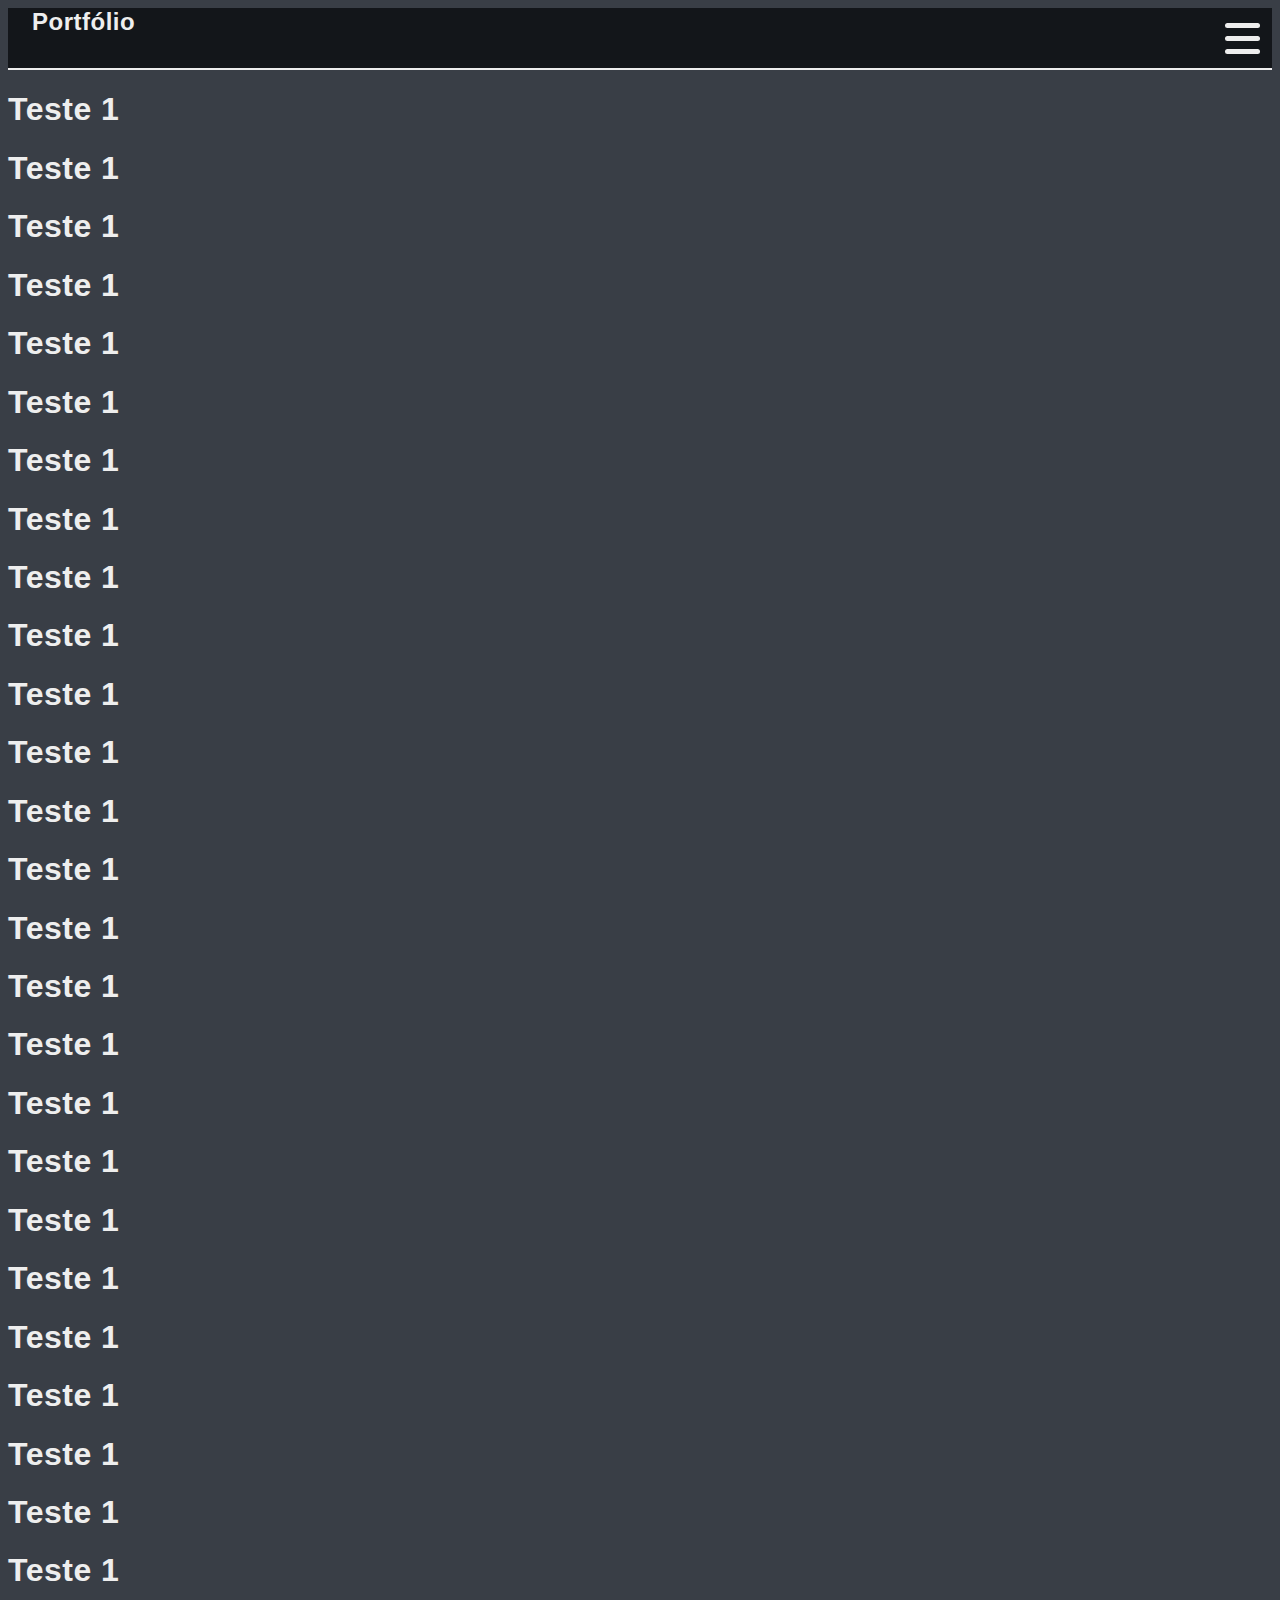
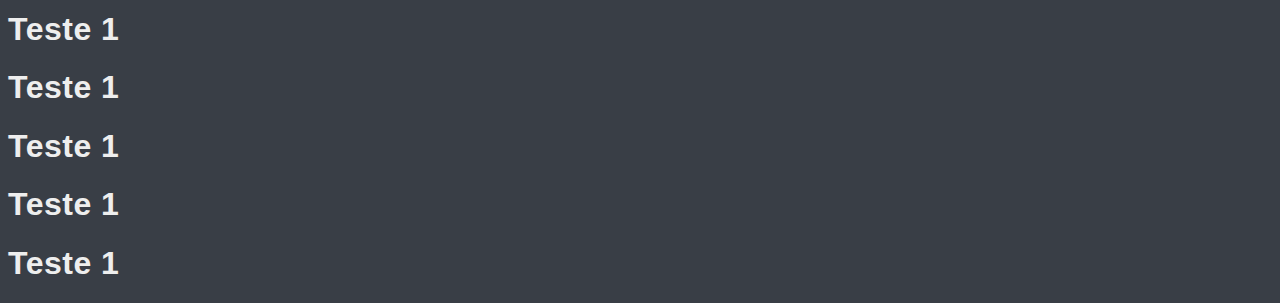
==== index.html @ 700d5b10 "finalizacao menu mobile" ====
<!DOCTYPE html>
<html lang="pt-br">
<head>
  <meta charset="UTF-8">
  <meta http-equiv="X-UA-Compatible" content="IE=edge">
  <meta name="viewport" content="width=device-width, initial-scale=1.0">

  <!-- CSS only -->
  <link href="https://cdn.jsdelivr.net/npm/bootstrap@5.2.0/dist/css/bootstrap.min.css" rel="stylesheet" integrity="sha384-gH2yIJqKdNHPEq0n4Mqa/HGKIhSkIHeL5AyhkYV8i59U5AR6csBvApHHNl/vI1Bx" crossorigin="anonymous">
  <link rel="stylesheet" href="css/global.css">
  <link rel="stylesheet" href="css/header.css">

  <title>Portfólio Modelo 1</title>
</head>
<body>
  <header>
    <nav class="topnav">
      <div class="navbar">
        <a href="#home" class="logonav">Portfólio</a>
        <a href="javascript:void(0);" id="hambutton" onclick="openMenu()">
          <span></span>
          <span></span>
          <span></span>
        </a>
      </div>
      
      <div id="collapsenav">
        <ul class="linkspagesnav">
          <li class="active">
            <a href="/" class="">
              <?xml version="1.0"?><svg fill="#EEEEEE" xmlns="http://www.w3.org/2000/svg"  viewBox="0 0 24 24" width="48px" height="48px">    <path d="M 12 2 A 1 1 0 0 0 11.289062 2.296875 L 1.203125 11.097656 A 0.5 0.5 0 0 0 1 11.5 A 0.5 0.5 0 0 0 1.5 12 L 4 12 L 4 20 C 4 20.552 4.448 21 5 21 L 9 21 C 9.552 21 10 20.552 10 20 L 10 14 L 14 14 L 14 20 C 14 20.552 14.448 21 15 21 L 19 21 C 19.552 21 20 20.552 20 20 L 20 12 L 22.5 12 A 0.5 0.5 0 0 0 23 11.5 A 0.5 0.5 0 0 0 22.796875 11.097656 L 12.716797 2.3027344 A 1 1 0 0 0 12.710938 2.296875 A 1 1 0 0 0 12 2 z"/></svg>
              Inicio
            </a>
            <span></span>
          </li>
          <li><a href="/sobre.html">Portfólio</a></li>
          <li><a href="contato">Contato</a></li>
        </ul>
        <ul class="linkedingithubnav">
          <li>
            <a href="https://www.linkedin.com/in/jonatas-svs/" target="_blank">
              <?xml version="1.0"?><svg fill="#EEEEEE" xmlns="http://www.w3.org/2000/svg"  viewBox="0 0 30 30" width="30px" height="30px">    <path d="M15,3C8.373,3,3,8.373,3,15c0,6.627,5.373,12,12,12s12-5.373,12-12C27,8.373,21.627,3,15,3z M10.496,8.403 c0.842,0,1.403,0.561,1.403,1.309c0,0.748-0.561,1.309-1.496,1.309C9.561,11.022,9,10.46,9,9.712C9,8.964,9.561,8.403,10.496,8.403z M12,20H9v-8h3V20z M22,20h-2.824v-4.372c0-1.209-0.753-1.488-1.035-1.488s-1.224,0.186-1.224,1.488c0,0.186,0,4.372,0,4.372H14v-8 h2.918v1.116C17.294,12.465,18.047,12,19.459,12C20.871,12,22,13.116,22,15.628V20z"/></svg>
            </a>
            <span></span>
          </li>
          <li>
            <a href="https://github.com/clark25" target="_blank">
              <?xml version="1.0"?><svg fill="#EEEEEE" xmlns="http://www.w3.org/2000/svg"  viewBox="0 0 30 30" width="30px" height="30px">    <path d="M15,3C8.373,3,3,8.373,3,15c0,5.623,3.872,10.328,9.092,11.63C12.036,26.468,12,26.28,12,26.047v-2.051 c-0.487,0-1.303,0-1.508,0c-0.821,0-1.551-0.353-1.905-1.009c-0.393-0.729-0.461-1.844-1.435-2.526 c-0.289-0.227-0.069-0.486,0.264-0.451c0.615,0.174,1.125,0.596,1.605,1.222c0.478,0.627,0.703,0.769,1.596,0.769 c0.433,0,1.081-0.025,1.691-0.121c0.328-0.833,0.895-1.6,1.588-1.962c-3.996-0.411-5.903-2.399-5.903-5.098 c0-1.162,0.495-2.286,1.336-3.233C9.053,10.647,8.706,8.73,9.435,8c1.798,0,2.885,1.166,3.146,1.481C13.477,9.174,14.461,9,15.495,9 c1.036,0,2.024,0.174,2.922,0.483C18.675,9.17,19.763,8,21.565,8c0.732,0.731,0.381,2.656,0.102,3.594 c0.836,0.945,1.328,2.066,1.328,3.226c0,2.697-1.904,4.684-5.894,5.097C18.199,20.49,19,22.1,19,23.313v2.734 c0,0.104-0.023,0.179-0.035,0.268C23.641,24.676,27,20.236,27,15C27,8.373,21.627,3,15,3z"/></svg>
            </a>
            <span></span>
          </li>
        </ul>
      </div>
      
    </nav>
  </header>
  <main>
    <h1>Teste 1</h1>
    <h1>Teste 1</h1>
    <h1>Teste 1</h1>
    <h1>Teste 1</h1>
    <h1>Teste 1</h1>
    <h1>Teste 1</h1>
    <h1>Teste 1</h1>
    <h1>Teste 1</h1>
    <h1>Teste 1</h1>
    <h1>Teste 1</h1>
    <h1>Teste 1</h1>
    <h1>Teste 1</h1>
    <h1>Teste 1</h1>
    <h1>Teste 1</h1>
    <h1>Teste 1</h1>
    <h1>Teste 1</h1>
    <h1>Teste 1</h1>
    <h1>Teste 1</h1>
    <h1>Teste 1</h1>
    <h1>Teste 1</h1>
    <h1>Teste 1</h1>
    <h1>Teste 1</h1>
    <h1>Teste 1</h1>
    <h1>Teste 1</h1>
    <h1>Teste 1</h1>
    <h1>Teste 1</h1>
    <h1>Teste 1</h1>
    <h1>Teste 1</h1>
    <h1>Teste 1</h1>
    <h1>Teste 1</h1>
    <h1>Teste 1</h1>
  </main>
  <footer>

  </footer>
  <!-- JavaScript Bundle with Popper -->
  <script src="https://cdn.jsdelivr.net/npm/bootstrap@5.2.0/dist/js/bootstrap.bundle.min.js" integrity="sha384-A3rJD856KowSb7dwlZdYEkO39Gagi7vIsF0jrRAoQmDKKtQBHUuLZ9AsSv4jD4Xa" crossorigin="anonymous"></script>
  <script>
    function openMenu() {
      var collapsenav = document.getElementById("collapsenav");
      var hambutton = document.getElementById("hambutton");

      collapsenav.classList.toggle('active');
      hambutton.classList.toggle('active');
    }
  </script>
</body>
</html>
---- css/global.css ----
:root{
  --color-gray-nav: #13161a;
  --color-gray-dark: #222831;
  --color-gray-medium: #393E46;
  --color-gray-light: #EEEEEE ;
  --color-yellow: #FFD369 ;
  --color-black: #000000;
  --color-white: #FFFFFF;
  --color-red: #ff1456;
}

@import url('https://fonts.googleapis.com/css2?family=Poppins:wght@400;600&family=Roboto:wght@400;700;900&display=swap');

h1, h2, h3, h4, h5, h6, p, a, span, li, button, input, textarea, label, strong, div {
  font-family: 'Roboto', sans-serif;
  letter-spacing: 0.5px;
  color: var(--color-gray-light);
}

a{
  text-decoration: none;
}

body{
  background-color: var(--color-gray-medium);
}

.container {
  margin: 0 var(--container-margin);
  max-width: 1200px;
}

@media (min-width: 768px) {
  :root{
    --container-margin: 55px;
  }
}

@media (min-width: 1024px) {
  :root{
    --container-margin: 120px;
  }
}

@media (min-width: 1440px) {
  :root{
    --container-margin: auto;
  }
}
---- css/header.css ----
.topnav {
  overflow: hidden;
  background-color: var(--color-gray-dark);
  position: relative;
  width: 100%;
}

.navbar{
  height: 60px;
  padding: 0 1.5rem;
  border-bottom: 2px solid var(--color-gray-light);
  background-color: var(--color-gray-nav);
}

.topnav a {
  text-decoration: none;
  display: block;
  cursor: pointer;
}

.topnav a:hover{
  color: var(--color-gray-light);
}

.logonav{
  font-family: 'Roboto', sans-serif;
  font-weight: 900;
  font-size: 1.5rem !important;
}

.topnav #hambutton {
  display: flex;
  flex-direction: column;
  align-items: center;
  justify-content: center;
  position: absolute;
  right: 0;
  top: 0;
  height: 60px;
  width: 60px;
}

.topnav #hambutton span{
  width: 35px;
  height: 5px;
  border-radius: 4px;
  background-color: var(--color-gray-light);
  margin: 4px 0;
  transition: 0.4s;
}

.topnav #hambutton.active span:first-of-type{
  -webkit-transform: rotate(-45deg) translate(-9px, 10px);
  transform: rotate(-45deg) translate(-9px, 10px);
  background-color: var(--color-red);
}

.topnav #hambutton.active span:nth-of-type(2){
  opacity: 0;
}

.topnav #hambutton.active span:last-of-type{
  -webkit-transform: rotate(45deg) translate(-8px, -10px);
  transform: rotate(45deg) translate(-8px, -10px);
  background-color: var(--color-red);
}

.topnav #collapsenav {
  display: none;
  flex-direction: column;
  justify-content: space-between;
  height: calc(100vh - 60px);
}

.topnav #collapsenav.active{
  display: flex;
}

.topnav #collapsenav ul{
  display: flex;
  list-style: none;
}

.topnav #collapsenav .linkspagesnav{
  flex-direction: column;
  height: 100%;
  padding: 0;
  margin: 0;
}

.topnav #collapsenav .linkspagesnav li{
  display: flex;
  flex-direction: column;
  align-items: center;
  justify-content: center;
  height: calc(100% / 3);

  font-weight: 700;
  font-size: 1.5rem;

  border-bottom: 1px solid var(--color-gray-light);
}

.topnav #collapsenav .linkspagesnav li a{
  display: flex;
  align-items: center;
  justify-content: center;
  transition: 0.4s;
  height: 100%;
  width: 100%;
}

.topnav #collapsenav .linkspagesnav li.active span{
  height: 10px;
  border-radius: 10px;
  width: 60%;
  background-color: var(--color-yellow);
}

.topnav #collapsenav .linkspagesnav li a:hover{
  filter: brightness(0.7);
}

.topnav #collapsenav .linkspagesnav li a svg{
  margin-right: 20px;
}

.topnav #collapsenav .linkspagesnav li:last-of-type{
  border-bottom: none;
}

.topnav #collapsenav .linkedingithubnav{
  flex-direction: row;
  width: 100%;
  margin: 0;
  padding: 0;
  border-top: 2px solid var(--color-gray-light);
}

.topnav #collapsenav .linkedingithubnav li{
  display: flex;
  align-items: center;
  justify-content: center;
  width: 50%;
  height: 60px;
}

.topnav #collapsenav .linkedingithubnav li svg{
  height: 40px;
  width: 40px;
}
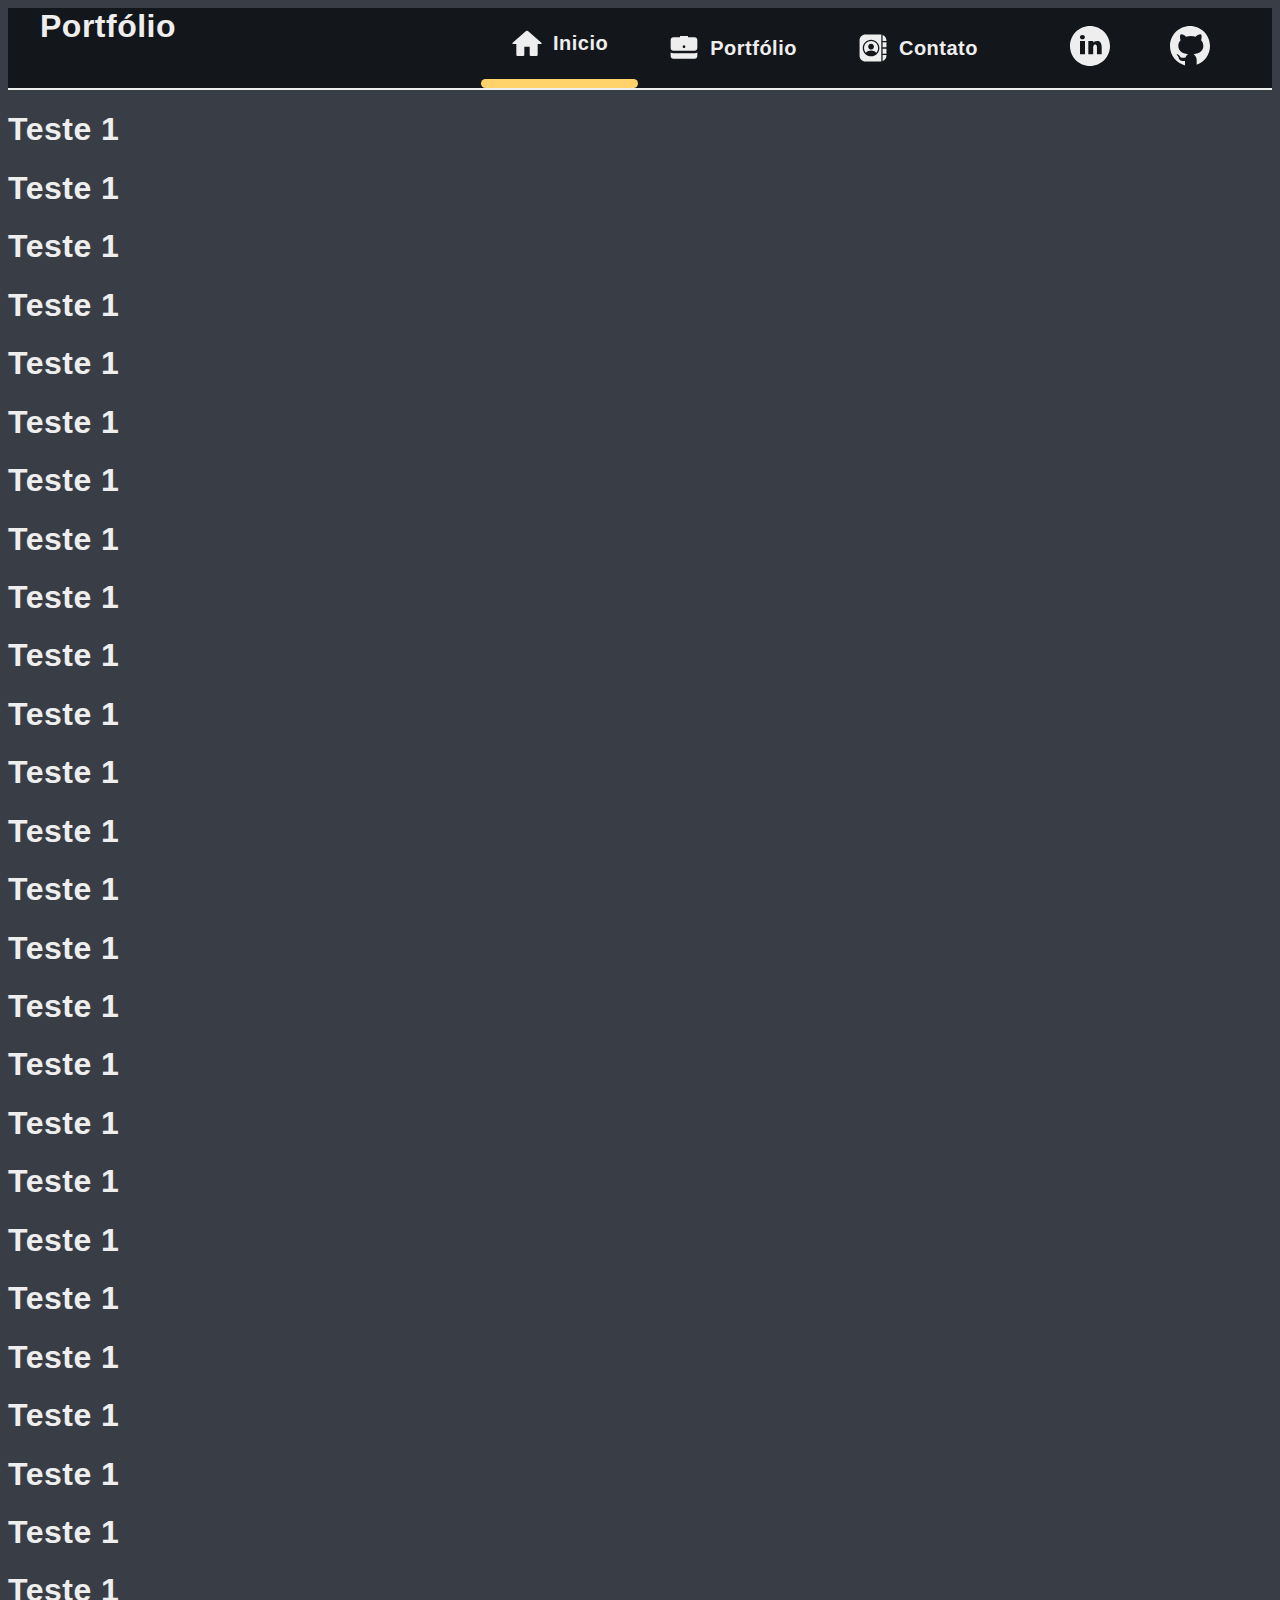
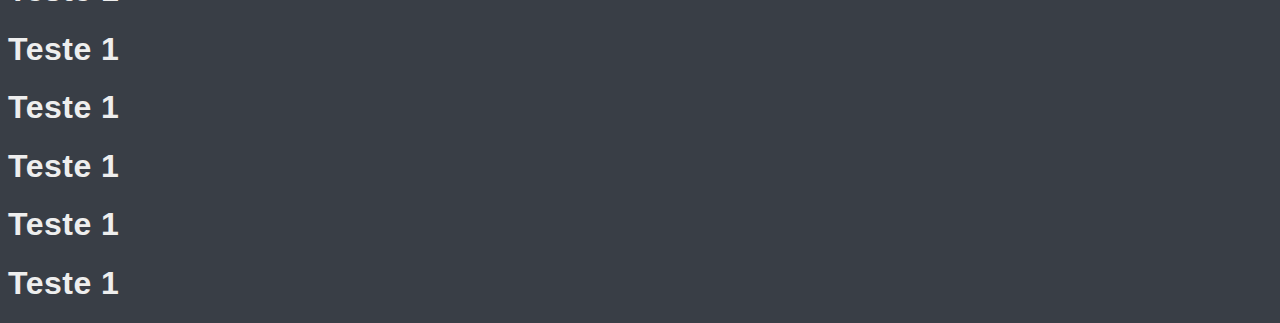
==== commit 3d69d122: "finalizacao topnav" ====
--- a/index.html
+++ b/index.html
@@ -16,7 +16,7 @@
   <header>
     <nav class="topnav">
       <div class="navbar">
-        <a href="#home" class="logonav">Portfólio</a>
+        <a href="/" class="logonav">Portfólio</a>
         <a href="javascript:void(0);" id="hambutton" onclick="openMenu()">
           <span></span>
           <span></span>
@@ -33,21 +33,31 @@
             </a>
             <span></span>
           </li>
-          <li><a href="/sobre.html">Portfólio</a></li>
-          <li><a href="contato">Contato</a></li>
+          <li>
+            <a href="/sobre.html">
+              <?xml version="1.0"?><svg fill="#EEEEEE" xmlns="http://www.w3.org/2000/svg"  viewBox="0 0 24 24" width="48px" height="48px">    <path d="M 9 3 L 9 4 L 4 4 C 2.895 4 2 4.895 2 6 L 2 12 C 2 13.103 2.897 14 4 14 L 20 14 C 21.103 14 22 13.103 22 12 L 22 6 C 22 4.895 21.105 4 20 4 L 15 4 L 15 3 L 9 3 z M 12 10 C 12.552 10 13 10.448 13 11 C 13 11.552 12.552 12 12 12 C 11.448 12 11 11.552 11 11 C 11 10.448 11.448 10 12 10 z M 2 15.443359 L 2 18 C 2 19.105 2.895 20 4 20 L 20 20 C 21.105 20 22 19.105 22 18 L 22 15.443359 C 21.409 15.787359 20.732 16 20 16 L 4 16 C 3.268 16 2.591 15.787359 2 15.443359 z"/></svg>
+              Portfólio
+            </a>
+            <span></span>
+          </li>
+          <li>
+            <a href="contato">
+              <svg fill="#EEEEEE" xmlns="http://www.w3.org/2000/svg"  viewBox="0 0 50 50" width="48px" height="48px"><path d="M 13 4 C 8.038 4 4 8.037 4 13 L 4 37 C 4 41.963 8.038 46 13 46 L 37 46 C 37.338 46 37.671 45.978406 38 45.941406 L 38 4.0585938 C 37.671 4.0215938 37.338 4 37 4 L 13 4 z M 40 4.5253906 L 40 14 L 46 14 L 46 13 C 46 9.09 43.49 5.7643906 40 4.5253906 z M 22 12 C 29.168 12 35 17.832 35 25 C 35 32.168 29.168 38 22 38 C 14.832 38 9 32.168 9 25 C 9 17.832 14.832 12 22 12 z M 22 14 C 15.935 14 11 18.935 11 25 C 11 27.814 12.071406 30.377219 13.816406 32.324219 C 15.889406 30.225219 18.852 29 22 29 C 25.14 29 28.1135 30.222312 30.1875 32.320312 C 31.9295 30.373313 33 27.812 33 25 C 33 18.935 28.065 14 22 14 z M 40 16 L 40 24 L 46 24 L 46 16 L 40 16 z M 22 18.5 C 24.481 18.5 26.5 20.519 26.5 23 C 26.5 25.481 24.481 27.5 22 27.5 C 19.519 27.5 17.5 25.481 17.5 23 C 17.5 20.519 19.519 18.5 22 18.5 z M 40 26 L 40 34 L 46 34 L 46 26 L 40 26 z M 40 36 L 40 45.474609 C 43.49 44.235609 46 40.91 46 37 L 46 36 L 40 36 z"/></svg>
+              Contato
+            </a>
+            <span></span>
+          </li>
         </ul>
         <ul class="linkedingithubnav">
           <li>
             <a href="https://www.linkedin.com/in/jonatas-svs/" target="_blank">
               <?xml version="1.0"?><svg fill="#EEEEEE" xmlns="http://www.w3.org/2000/svg"  viewBox="0 0 30 30" width="30px" height="30px">    <path d="M15,3C8.373,3,3,8.373,3,15c0,6.627,5.373,12,12,12s12-5.373,12-12C27,8.373,21.627,3,15,3z M10.496,8.403 c0.842,0,1.403,0.561,1.403,1.309c0,0.748-0.561,1.309-1.496,1.309C9.561,11.022,9,10.46,9,9.712C9,8.964,9.561,8.403,10.496,8.403z M12,20H9v-8h3V20z M22,20h-2.824v-4.372c0-1.209-0.753-1.488-1.035-1.488s-1.224,0.186-1.224,1.488c0,0.186,0,4.372,0,4.372H14v-8 h2.918v1.116C17.294,12.465,18.047,12,19.459,12C20.871,12,22,13.116,22,15.628V20z"/></svg>
             </a>
-            <span></span>
           </li>
           <li>
             <a href="https://github.com/clark25" target="_blank">
               <?xml version="1.0"?><svg fill="#EEEEEE" xmlns="http://www.w3.org/2000/svg"  viewBox="0 0 30 30" width="30px" height="30px">    <path d="M15,3C8.373,3,3,8.373,3,15c0,5.623,3.872,10.328,9.092,11.63C12.036,26.468,12,26.28,12,26.047v-2.051 c-0.487,0-1.303,0-1.508,0c-0.821,0-1.551-0.353-1.905-1.009c-0.393-0.729-0.461-1.844-1.435-2.526 c-0.289-0.227-0.069-0.486,0.264-0.451c0.615,0.174,1.125,0.596,1.605,1.222c0.478,0.627,0.703,0.769,1.596,0.769 c0.433,0,1.081-0.025,1.691-0.121c0.328-0.833,0.895-1.6,1.588-1.962c-3.996-0.411-5.903-2.399-5.903-5.098 c0-1.162,0.495-2.286,1.336-3.233C9.053,10.647,8.706,8.73,9.435,8c1.798,0,2.885,1.166,3.146,1.481C13.477,9.174,14.461,9,15.495,9 c1.036,0,2.024,0.174,2.922,0.483C18.675,9.17,19.763,8,21.565,8c0.732,0.731,0.381,2.656,0.102,3.594 c0.836,0.945,1.328,2.066,1.328,3.226c0,2.697-1.904,4.684-5.894,5.097C18.199,20.49,19,22.1,19,23.313v2.734 c0,0.104-0.023,0.179-0.035,0.268C23.641,24.676,27,20.236,27,15C27,8.373,21.627,3,15,3z"/></svg>
             </a>
-            <span></span>
           </li>
         </ul>
       </div>
--- a/css/header.css
+++ b/css/header.css
@@ -142,10 +142,87 @@
   align-items: center;
   justify-content: center;
   width: 50%;
+  height: 100px;
+}
+
+.topnav #collapsenav .linkedingithubnav li svg{
   height: 60px;
-}
-
-.topnav #collapsenav .linkedingithubnav li svg{
-  height: 40px;
-  width: 40px;
+  width: 60px;
+}
+
+@media(min-width: 1024px){
+  .topnav{
+    position: relative;
+  }
+
+  .topnav .navbar{
+    height: 80px;
+    padding: 0 2rem;
+  }
+
+  .topnav .navbar #hambutton{
+    display: none;
+  }
+
+  .topnav .navbar .logonav{
+    font-size: 2rem !important;
+  }
+
+  .topnav #collapsenav{
+    position: absolute;
+    top: 0;
+    right: 2rem;
+    display: flex;
+    flex-direction: row;
+    height: 80px;
+  }
+
+  .topnav #collapsenav .linkspagesnav{
+    flex-direction: row;
+    align-items: center;
+    justify-content: center;
+  }
+
+  .topnav #collapsenav .linkspagesnav li{
+    border-bottom: none;
+    height: 80px;
+  }
+
+  .topnav #collapsenav .linkspagesnav li a{
+    font-size: 1.25rem;
+    padding: 0 25px;
+  }
+
+  .topnav #collapsenav .linkspagesnav li.active span{
+    width: 100%;
+  }
+
+  .topnav #collapsenav .linkspagesnav li a svg{
+    width: 32px;
+    height: 32px;
+    margin-right: 10px;
+  }
+
+
+  .topnav #collapsenav .linkedingithubnav{
+    border-top: none;
+    margin-left: 32px;
+  }
+
+  .topnav #collapsenav .linkedingithubnav li{
+    width: 100px;
+    height: 80px;
+  }
+
+  .topnav #collapsenav .linkedingithubnav li svg{
+    height: 50px;
+    width: 50px;
+  }
+
+}
+
+@media(min-width: 1200px){
+  .topnav #collapsenav .linkspagesnav li a{
+    padding: 0 30px;
+  }
 }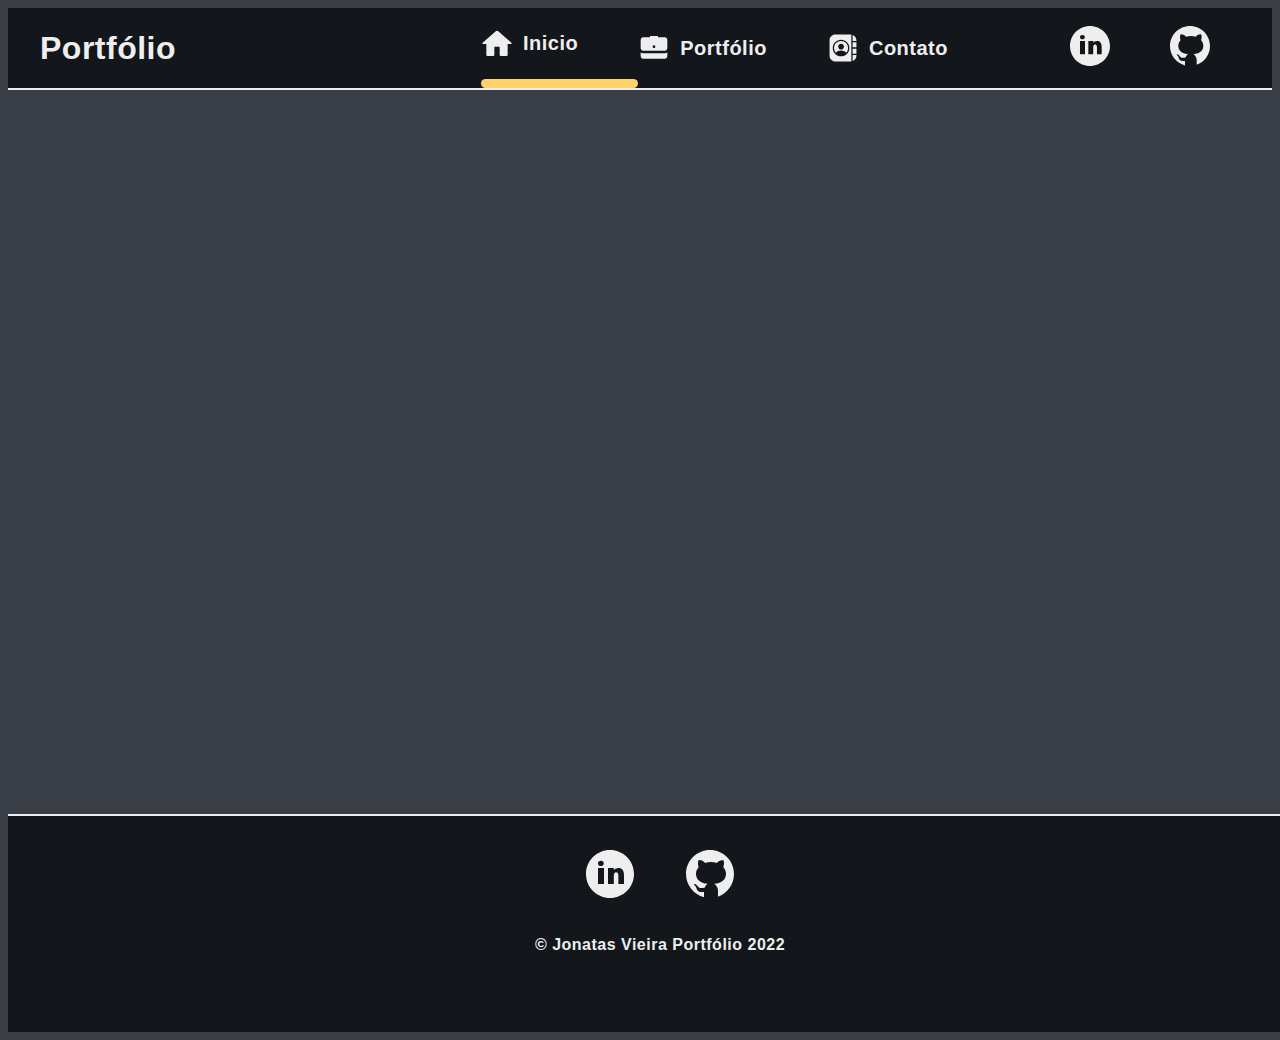
==== commit d5c10e13: "Merge pull request #4 from clark25/createfooter" ====
--- a/index.html
+++ b/index.html
@@ -9,14 +9,15 @@
   <link href="https://cdn.jsdelivr.net/npm/bootstrap@5.2.0/dist/css/bootstrap.min.css" rel="stylesheet" integrity="sha384-gH2yIJqKdNHPEq0n4Mqa/HGKIhSkIHeL5AyhkYV8i59U5AR6csBvApHHNl/vI1Bx" crossorigin="anonymous">
   <link rel="stylesheet" href="css/global.css">
   <link rel="stylesheet" href="css/header.css">
+  <link rel="stylesheet" href="css/footer.css">
 
-  <title>Portfólio Modelo 1</title>
+  <title>Jonatas SVS | Início</title>
 </head>
 <body>
   <header>
     <nav class="topnav">
-      <div class="navbar">
-        <a href="/" class="logonav">Portfólio</a>
+      <div id="navbar">
+        <a href="./" class="logonav">Portfólio</a>
         <a href="javascript:void(0);" id="hambutton" onclick="openMenu()">
           <span></span>
           <span></span>
@@ -27,21 +28,21 @@
       <div id="collapsenav">
         <ul class="linkspagesnav">
           <li class="active">
-            <a href="/" class="">
+            <a href="./" class="">
               <?xml version="1.0"?><svg fill="#EEEEEE" xmlns="http://www.w3.org/2000/svg"  viewBox="0 0 24 24" width="48px" height="48px">    <path d="M 12 2 A 1 1 0 0 0 11.289062 2.296875 L 1.203125 11.097656 A 0.5 0.5 0 0 0 1 11.5 A 0.5 0.5 0 0 0 1.5 12 L 4 12 L 4 20 C 4 20.552 4.448 21 5 21 L 9 21 C 9.552 21 10 20.552 10 20 L 10 14 L 14 14 L 14 20 C 14 20.552 14.448 21 15 21 L 19 21 C 19.552 21 20 20.552 20 20 L 20 12 L 22.5 12 A 0.5 0.5 0 0 0 23 11.5 A 0.5 0.5 0 0 0 22.796875 11.097656 L 12.716797 2.3027344 A 1 1 0 0 0 12.710938 2.296875 A 1 1 0 0 0 12 2 z"/></svg>
               Inicio
             </a>
             <span></span>
           </li>
           <li>
-            <a href="/sobre.html">
+            <a href="./portfolio.html">
               <?xml version="1.0"?><svg fill="#EEEEEE" xmlns="http://www.w3.org/2000/svg"  viewBox="0 0 24 24" width="48px" height="48px">    <path d="M 9 3 L 9 4 L 4 4 C 2.895 4 2 4.895 2 6 L 2 12 C 2 13.103 2.897 14 4 14 L 20 14 C 21.103 14 22 13.103 22 12 L 22 6 C 22 4.895 21.105 4 20 4 L 15 4 L 15 3 L 9 3 z M 12 10 C 12.552 10 13 10.448 13 11 C 13 11.552 12.552 12 12 12 C 11.448 12 11 11.552 11 11 C 11 10.448 11.448 10 12 10 z M 2 15.443359 L 2 18 C 2 19.105 2.895 20 4 20 L 20 20 C 21.105 20 22 19.105 22 18 L 22 15.443359 C 21.409 15.787359 20.732 16 20 16 L 4 16 C 3.268 16 2.591 15.787359 2 15.443359 z"/></svg>
               Portfólio
             </a>
             <span></span>
           </li>
           <li>
-            <a href="contato">
+            <a href="./contato.html">
               <svg fill="#EEEEEE" xmlns="http://www.w3.org/2000/svg"  viewBox="0 0 50 50" width="48px" height="48px"><path d="M 13 4 C 8.038 4 4 8.037 4 13 L 4 37 C 4 41.963 8.038 46 13 46 L 37 46 C 37.338 46 37.671 45.978406 38 45.941406 L 38 4.0585938 C 37.671 4.0215938 37.338 4 37 4 L 13 4 z M 40 4.5253906 L 40 14 L 46 14 L 46 13 C 46 9.09 43.49 5.7643906 40 4.5253906 z M 22 12 C 29.168 12 35 17.832 35 25 C 35 32.168 29.168 38 22 38 C 14.832 38 9 32.168 9 25 C 9 17.832 14.832 12 22 12 z M 22 14 C 15.935 14 11 18.935 11 25 C 11 27.814 12.071406 30.377219 13.816406 32.324219 C 15.889406 30.225219 18.852 29 22 29 C 25.14 29 28.1135 30.222312 30.1875 32.320312 C 31.9295 30.373313 33 27.812 33 25 C 33 18.935 28.065 14 22 14 z M 40 16 L 40 24 L 46 24 L 46 16 L 40 16 z M 22 18.5 C 24.481 18.5 26.5 20.519 26.5 23 C 26.5 25.481 24.481 27.5 22 27.5 C 19.519 27.5 17.5 25.481 17.5 23 C 17.5 20.519 19.519 18.5 22 18.5 z M 40 26 L 40 34 L 46 34 L 46 26 L 40 26 z M 40 36 L 40 45.474609 C 43.49 44.235609 46 40.91 46 37 L 46 36 L 40 36 z"/></svg>
               Contato
             </a>
@@ -64,41 +65,25 @@
       
     </nav>
   </header>
-  <main>
-    <h1>Teste 1</h1>
-    <h1>Teste 1</h1>
-    <h1>Teste 1</h1>
-    <h1>Teste 1</h1>
-    <h1>Teste 1</h1>
-    <h1>Teste 1</h1>
-    <h1>Teste 1</h1>
-    <h1>Teste 1</h1>
-    <h1>Teste 1</h1>
-    <h1>Teste 1</h1>
-    <h1>Teste 1</h1>
-    <h1>Teste 1</h1>
-    <h1>Teste 1</h1>
-    <h1>Teste 1</h1>
-    <h1>Teste 1</h1>
-    <h1>Teste 1</h1>
-    <h1>Teste 1</h1>
-    <h1>Teste 1</h1>
-    <h1>Teste 1</h1>
-    <h1>Teste 1</h1>
-    <h1>Teste 1</h1>
-    <h1>Teste 1</h1>
-    <h1>Teste 1</h1>
-    <h1>Teste 1</h1>
-    <h1>Teste 1</h1>
-    <h1>Teste 1</h1>
-    <h1>Teste 1</h1>
-    <h1>Teste 1</h1>
-    <h1>Teste 1</h1>
-    <h1>Teste 1</h1>
-    <h1>Teste 1</h1>
+  <main class="containerpf">
+    
   </main>
   <footer>
-
+    <div class="containerpf">
+      <ul>
+        <li>
+          <a href="https://www.linkedin.com/in/jonatas-svs/" target="_blank">
+            <?xml version="1.0"?><svg fill="#EEEEEE" xmlns="http://www.w3.org/2000/svg"  viewBox="0 0 30 30" width="30px" height="30px">    <path d="M15,3C8.373,3,3,8.373,3,15c0,6.627,5.373,12,12,12s12-5.373,12-12C27,8.373,21.627,3,15,3z M10.496,8.403 c0.842,0,1.403,0.561,1.403,1.309c0,0.748-0.561,1.309-1.496,1.309C9.561,11.022,9,10.46,9,9.712C9,8.964,9.561,8.403,10.496,8.403z M12,20H9v-8h3V20z M22,20h-2.824v-4.372c0-1.209-0.753-1.488-1.035-1.488s-1.224,0.186-1.224,1.488c0,0.186,0,4.372,0,4.372H14v-8 h2.918v1.116C17.294,12.465,18.047,12,19.459,12C20.871,12,22,13.116,22,15.628V20z"/></svg>
+          </a>
+        </li>
+        <li>
+          <a href="https://github.com/clark25" target="_blank">
+            <?xml version="1.0"?><svg fill="#EEEEEE" xmlns="http://www.w3.org/2000/svg"  viewBox="0 0 30 30" width="30px" height="30px">    <path d="M15,3C8.373,3,3,8.373,3,15c0,5.623,3.872,10.328,9.092,11.63C12.036,26.468,12,26.28,12,26.047v-2.051 c-0.487,0-1.303,0-1.508,0c-0.821,0-1.551-0.353-1.905-1.009c-0.393-0.729-0.461-1.844-1.435-2.526 c-0.289-0.227-0.069-0.486,0.264-0.451c0.615,0.174,1.125,0.596,1.605,1.222c0.478,0.627,0.703,0.769,1.596,0.769 c0.433,0,1.081-0.025,1.691-0.121c0.328-0.833,0.895-1.6,1.588-1.962c-3.996-0.411-5.903-2.399-5.903-5.098 c0-1.162,0.495-2.286,1.336-3.233C9.053,10.647,8.706,8.73,9.435,8c1.798,0,2.885,1.166,3.146,1.481C13.477,9.174,14.461,9,15.495,9 c1.036,0,2.024,0.174,2.922,0.483C18.675,9.17,19.763,8,21.565,8c0.732,0.731,0.381,2.656,0.102,3.594 c0.836,0.945,1.328,2.066,1.328,3.226c0,2.697-1.904,4.684-5.894,5.097C18.199,20.49,19,22.1,19,23.313v2.734 c0,0.104-0.023,0.179-0.035,0.268C23.641,24.676,27,20.236,27,15C27,8.373,21.627,3,15,3z"/></svg>
+          </a>
+        </li>
+      </ul>
+      <p>©  Jonatas Vieira Portfólio 2022</p>
+    </div>
   </footer>
   <!-- JavaScript Bundle with Popper -->
   <script src="https://cdn.jsdelivr.net/npm/bootstrap@5.2.0/dist/js/bootstrap.bundle.min.js" integrity="sha384-A3rJD856KowSb7dwlZdYEkO39Gagi7vIsF0jrRAoQmDKKtQBHUuLZ9AsSv4jD4Xa" crossorigin="anonymous"></script>
@@ -106,9 +91,11 @@
     function openMenu() {
       var collapsenav = document.getElementById("collapsenav");
       var hambutton = document.getElementById("hambutton");
+      var navbar = document.getElementById("navbar");
 
       collapsenav.classList.toggle('active');
       hambutton.classList.toggle('active');
+      navbar.classList.toggle('active');
     }
   </script>
 </body>
--- a/css/global.css
+++ b/css/global.css
@@ -7,6 +7,8 @@
   --color-black: #000000;
   --color-white: #FFFFFF;
   --color-red: #ff1456;
+
+  --main-padding: 20px;
 }
 
 @import url('https://fonts.googleapis.com/css2?family=Poppins:wght@400;600&family=Roboto:wght@400;700;900&display=swap');
@@ -25,9 +27,14 @@
   background-color: var(--color-gray-medium);
 }
 
-.container {
+.containerpf {
   margin: 0 var(--container-margin);
   max-width: 1200px;
+}
+
+main{
+  padding: var(--main-padding) 0;
+  min-height: calc(100vh - 60px - 176px);
 }
 
 @media (min-width: 768px) {
@@ -39,6 +46,11 @@
 @media (min-width: 1024px) {
   :root{
     --container-margin: 120px;
+    --main-padding: 40px;
+  }
+
+  main{
+    min-height: calc(100vh - 80px - 176px);
   }
 }
 
--- a/css/header.css
+++ b/css/header.css
@@ -1,3 +1,4 @@
+
 .topnav {
   overflow: hidden;
   background-color: var(--color-gray-dark);
@@ -5,17 +6,26 @@
   width: 100%;
 }
 
-.navbar{
+#navbar{
+  display: flex;
+  align-items: center;
   height: 60px;
   padding: 0 1.5rem;
   border-bottom: 2px solid var(--color-gray-light);
   background-color: var(--color-gray-nav);
 }
 
+#navbar.active{
+  position: fixed;
+  top: 0;
+  width: 100%;
+}
+
 .topnav a {
   text-decoration: none;
   display: block;
   cursor: pointer;
+  color: var(--color-gray-light);
 }
 
 .topnav a:hover{
@@ -74,6 +84,10 @@
 
 .topnav #collapsenav.active{
   display: flex;
+  position: fixed;
+  top: 60px;
+  background-color: var(--color-gray-dark);
+  width: 100%;
 }
 
 .topnav #collapsenav ul{
@@ -104,7 +118,8 @@
 .topnav #collapsenav .linkspagesnav li a{
   display: flex;
   align-items: center;
-  justify-content: center;
+  justify-content: flex-start;
+  padding: 0 1.5rem;
   transition: 0.4s;
   height: 100%;
   width: 100%;
@@ -113,7 +128,7 @@
 .topnav #collapsenav .linkspagesnav li.active span{
   height: 10px;
   border-radius: 10px;
-  width: 60%;
+  width: 100%;
   background-color: var(--color-yellow);
 }
 
@@ -155,16 +170,16 @@
     position: relative;
   }
 
-  .topnav .navbar{
+  .topnav #navbar{
     height: 80px;
     padding: 0 2rem;
   }
 
-  .topnav .navbar #hambutton{
+  .topnav #navbar #hambutton{
     display: none;
   }
 
-  .topnav .navbar .logonav{
+  .topnav #navbar .logonav{
     font-size: 2rem !important;
   }
 
--- a/css/footer.css
+++ b/css/footer.css
@@ -0,0 +1,39 @@
+footer{
+  height: 176px !important;
+  width: 100%;
+  border-top: 2px solid var(--color-gray-light);
+  background-color: var(--color-gray-nav);
+  padding: 1.25rem;
+}
+
+footer .containerpf{
+  display: flex;
+  align-items: center;
+  flex-direction: column;
+}
+
+footer ul {
+  display: flex;
+  align-items: center;
+  list-style: none;
+  margin: 0;
+  padding: 0;
+}
+
+footer ul li{
+  display: flex;
+  align-items: center;
+  justify-content: center;
+  width: 100px;
+  height: 80px;
+}
+
+footer ul li svg{
+  height: 60px;
+  width: 60px;
+}
+
+footer p{
+  font-weight: 900;
+  margin: 1.25rem 0 0;
+}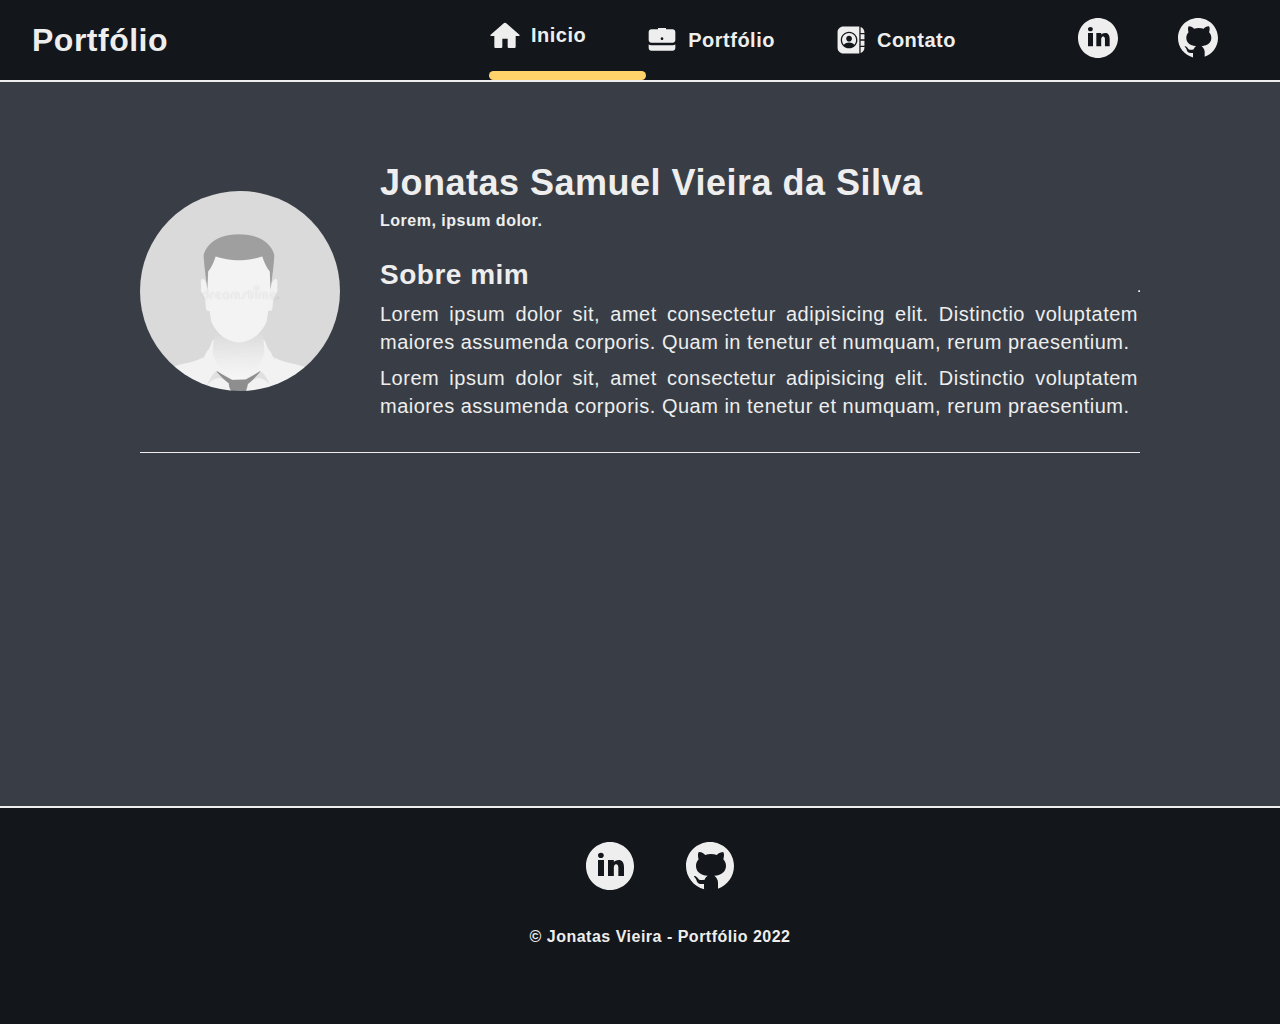
==== commit a24cf936: "Merge pull request #5 from clark25/construcaohome" ====
--- a/index.html
+++ b/index.html
@@ -7,9 +7,11 @@
 
   <!-- CSS only -->
   <link href="https://cdn.jsdelivr.net/npm/bootstrap@5.2.0/dist/css/bootstrap.min.css" rel="stylesheet" integrity="sha384-gH2yIJqKdNHPEq0n4Mqa/HGKIhSkIHeL5AyhkYV8i59U5AR6csBvApHHNl/vI1Bx" crossorigin="anonymous">
+  <link rel="stylesheet" href="css/normalize.css">
   <link rel="stylesheet" href="css/global.css">
   <link rel="stylesheet" href="css/header.css">
   <link rel="stylesheet" href="css/footer.css">
+  <link rel="stylesheet" href="css/perfil.css">
 
   <title>Jonatas SVS | Início</title>
 </head>
@@ -66,7 +68,21 @@
     </nav>
   </header>
   <main class="containerpf">
-    
+    <section class="perfil">
+      <div class="infoprincipal">
+        <div class="fotoperfil">
+          <img src="assets/homem-cinzento-do-placeholder-da-foto-pessoa-132713367.jpg" alt="Foto de perfil">
+        </div>
+        <div class="infocontent">
+          <h1>Jonatas Samuel Vieira da Silva</h1>
+          <p>Lorem, ipsum dolor.</p>
+          <h2>Sobre mim</h2>
+          <p> Lorem ipsum dolor sit, amet consectetur adipisicing elit. Distinctio voluptatem maiores assumenda corporis. Quam in tenetur et numquam, rerum praesentium.</p>
+          <p> Lorem ipsum dolor sit, amet consectetur adipisicing elit. Distinctio voluptatem maiores assumenda corporis. Quam in tenetur et numquam, rerum praesentium.</p>
+        </div>
+        <hr />
+      </div>
+    </section>
   </main>
   <footer>
     <div class="containerpf">
@@ -82,7 +98,7 @@
           </a>
         </li>
       </ul>
-      <p>©  Jonatas Vieira Portfólio 2022</p>
+      <p>©  Jonatas Vieira - Portfólio 2022</p>
     </div>
   </footer>
   <!-- JavaScript Bundle with Popper -->
--- a/css/global.css
+++ b/css/global.css
@@ -17,6 +17,7 @@
   font-family: 'Roboto', sans-serif;
   letter-spacing: 0.5px;
   color: var(--color-gray-light);
+  margin: 0;
 }
 
 a{
--- a/css/header.css
+++ b/css/header.css
@@ -79,7 +79,7 @@
   display: none;
   flex-direction: column;
   justify-content: space-between;
-  height: calc(100vh - 60px);
+  height: calc(100% - 60px);
 }
 
 .topnav #collapsenav.active{
--- a/css/perfil.css
+++ b/css/perfil.css
@@ -0,0 +1,96 @@
+.perfil{
+  margin: 1.25rem 0 0;
+  padding: 1.25rem;
+}
+
+.perfil p{
+  font-size: 0.875rem;
+  line-height: 1.25rem;
+  text-align: justify;
+  margin: 0.5rem 0 0;
+}
+
+.perfil .infoprincipal{
+  display: flex;
+  align-items: center;
+  flex-direction: column;
+  border-bottom: 1px solid var(--color-gray-light);
+}
+
+.perfil .infoprincipal .fotoperfil{
+  display: flex;
+  align-items: center;
+  justify-content: center;
+  width: 150px;
+  height: 150px;
+}
+
+.perfil .infoprincipal .fotoperfil img{
+  width: 150px;
+  border-radius: 50%;
+}
+
+.perfil .infoprincipal .infocontent{
+  margin-top: 1.25rem;
+}
+
+.perfil .infoprincipal .infocontent h1{
+  font-size: 1.5rem;
+  font-weight: 900;
+  text-align: center;
+}
+
+.perfil .infoprincipal .infocontent p:first-of-type{
+  font-size: 0.75rem;
+  font-weight: 700;
+  text-align: center;
+  margin: 0.25rem 0 0;
+}
+
+.perfil .infoprincipal .infocontent h2{
+  font-size: 1.25rem;
+  font-weight: 700;
+  text-align: center;
+  margin: 1rem 0 0.25rem;
+}
+
+@media(min-width: 1024px){
+  .perfil p{
+    font-size: 1.25rem;
+    line-height: 1.75rem;
+  }
+
+  .perfil .infoprincipal{
+    flex-direction: row;
+    padding-bottom: 2rem;
+  }
+
+  .perfil .infoprincipal .fotoperfil{
+    width: 200px;
+    height: 200px;
+  }
+
+  .perfil .infoprincipal .fotoperfil img{
+    width: 200px;
+  }
+
+  .perfil .infoprincipal .infocontent{
+    margin: 0 0 0 2.5rem;
+  }
+
+  .perfil .infoprincipal .infocontent h1{
+    font-size: 2.25rem;
+    text-align: left;
+  }
+
+  .perfil .infoprincipal .infocontent p:first-of-type{
+    font-size: 1rem;
+    text-align: left;
+  }
+
+  .perfil .infoprincipal .infocontent h2{
+    font-size: 1.75rem;
+    text-align: left;
+    margin: 1.5rem 0 0.5rem;
+  }
+}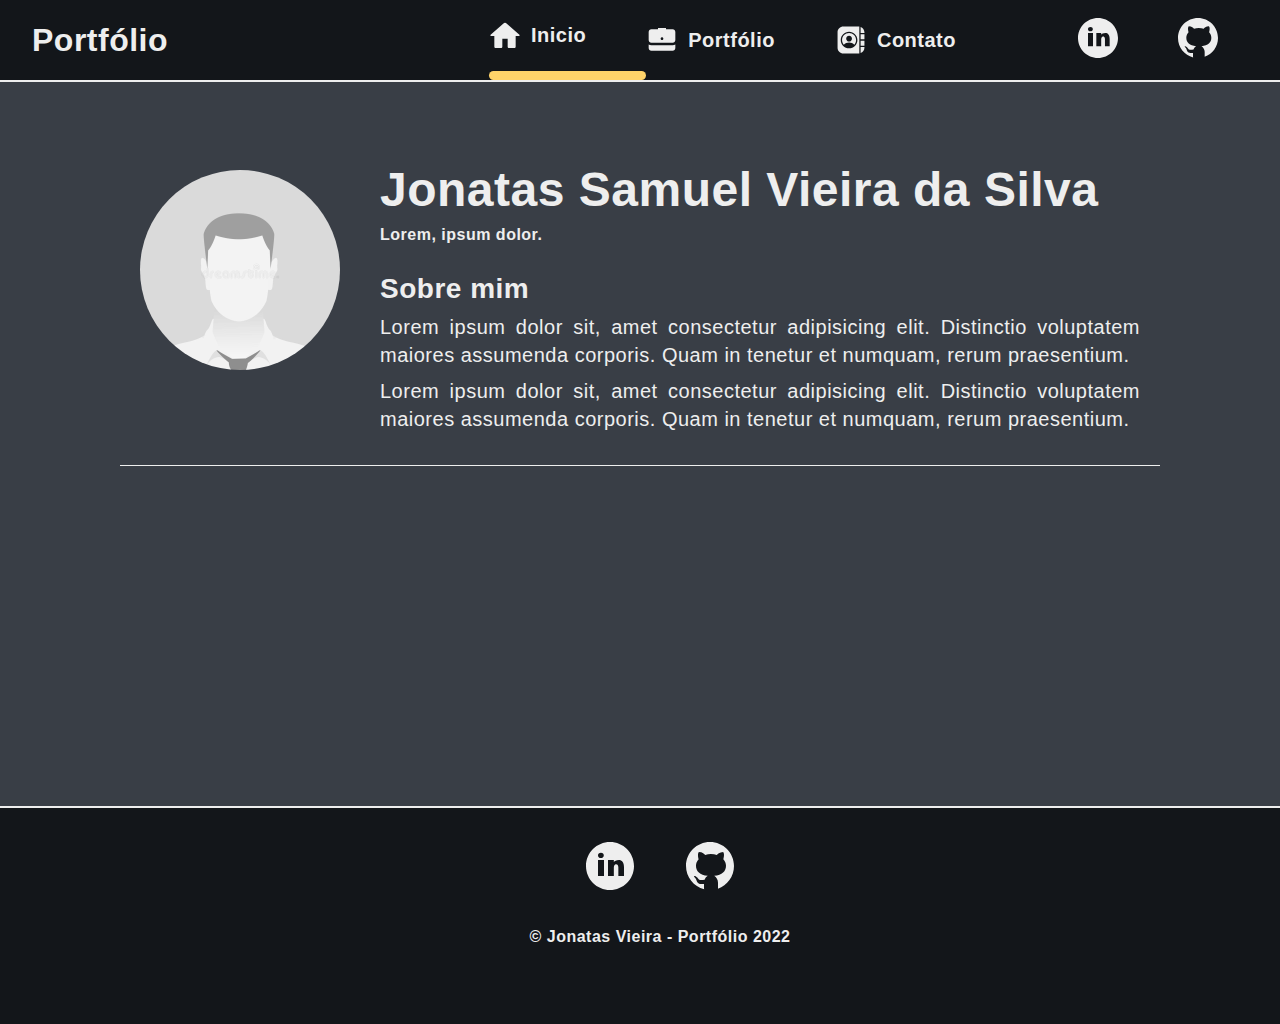
==== commit 08c00584: "correcao perfil" ====
--- a/index.html
+++ b/index.html
@@ -69,18 +69,15 @@
   </header>
   <main class="containerpf">
     <section class="perfil">
-      <div class="infoprincipal">
-        <div class="fotoperfil">
-          <img src="assets/homem-cinzento-do-placeholder-da-foto-pessoa-132713367.jpg" alt="Foto de perfil">
-        </div>
-        <div class="infocontent">
-          <h1>Jonatas Samuel Vieira da Silva</h1>
-          <p>Lorem, ipsum dolor.</p>
-          <h2>Sobre mim</h2>
-          <p> Lorem ipsum dolor sit, amet consectetur adipisicing elit. Distinctio voluptatem maiores assumenda corporis. Quam in tenetur et numquam, rerum praesentium.</p>
-          <p> Lorem ipsum dolor sit, amet consectetur adipisicing elit. Distinctio voluptatem maiores assumenda corporis. Quam in tenetur et numquam, rerum praesentium.</p>
-        </div>
-        <hr />
+      <div class="fotoperfil">
+        <img src="assets/homem-cinzento-do-placeholder-da-foto-pessoa-132713367.jpg" alt="Foto de perfil">
+      </div>
+      <div class="infocontent">
+        <h1>Jonatas Samuel Vieira da Silva</h1>
+        <p>Lorem, ipsum dolor.</p>
+        <h2>Sobre mim</h2>
+        <p> Lorem ipsum dolor sit, amet consectetur adipisicing elit. Distinctio voluptatem maiores assumenda corporis. Quam in tenetur et numquam, rerum praesentium.</p>
+        <p> Lorem ipsum dolor sit, amet consectetur adipisicing elit. Distinctio voluptatem maiores assumenda corporis. Quam in tenetur et numquam, rerum praesentium.</p>
       </div>
     </section>
   </main>
--- a/css/perfil.css
+++ b/css/perfil.css
@@ -10,44 +10,43 @@
   margin: 0.5rem 0 0;
 }
 
-.perfil .infoprincipal{
+.perfil {
   display: flex;
   align-items: center;
   flex-direction: column;
   border-bottom: 1px solid var(--color-gray-light);
 }
 
-.perfil .infoprincipal .fotoperfil{
+.perfil  .fotoperfil{
   display: flex;
   align-items: center;
   justify-content: center;
   width: 150px;
-  height: 150px;
 }
 
-.perfil .infoprincipal .fotoperfil img{
+.perfil  .fotoperfil img{
   width: 150px;
   border-radius: 50%;
 }
 
-.perfil .infoprincipal .infocontent{
+.perfil  .infocontent{
   margin-top: 1.25rem;
 }
 
-.perfil .infoprincipal .infocontent h1{
+.perfil  .infocontent h1{
   font-size: 1.5rem;
   font-weight: 900;
   text-align: center;
 }
 
-.perfil .infoprincipal .infocontent p:first-of-type{
+.perfil  .infocontent p:first-of-type{
   font-size: 0.75rem;
   font-weight: 700;
   text-align: center;
   margin: 0.25rem 0 0;
 }
 
-.perfil .infoprincipal .infocontent h2{
+.perfil  .infocontent h2{
   font-size: 1.25rem;
   font-weight: 700;
   text-align: center;
@@ -60,35 +59,38 @@
     line-height: 1.75rem;
   }
 
-  .perfil .infoprincipal{
+  .perfil {
+    align-items: flex-start;
     flex-direction: row;
     padding-bottom: 2rem;
   }
 
-  .perfil .infoprincipal .fotoperfil{
+  .perfil  .fotoperfil{
+    align-items: flex-start;
+    height: auto;
     width: 200px;
-    height: 200px;
+    margin: 0.5rem 0 0;
   }
 
-  .perfil .infoprincipal .fotoperfil img{
+  .perfil  .fotoperfil img{
     width: 200px;
   }
 
-  .perfil .infoprincipal .infocontent{
+  .perfil  .infocontent{
     margin: 0 0 0 2.5rem;
   }
 
-  .perfil .infoprincipal .infocontent h1{
-    font-size: 2.25rem;
+  .perfil  .infocontent h1{
+    font-size: 3rem;
     text-align: left;
   }
 
-  .perfil .infoprincipal .infocontent p:first-of-type{
+  .perfil  .infocontent p:first-of-type{
     font-size: 1rem;
     text-align: left;
   }
 
-  .perfil .infoprincipal .infocontent h2{
+  .perfil  .infocontent h2{
     font-size: 1.75rem;
     text-align: left;
     margin: 1.5rem 0 0.5rem;
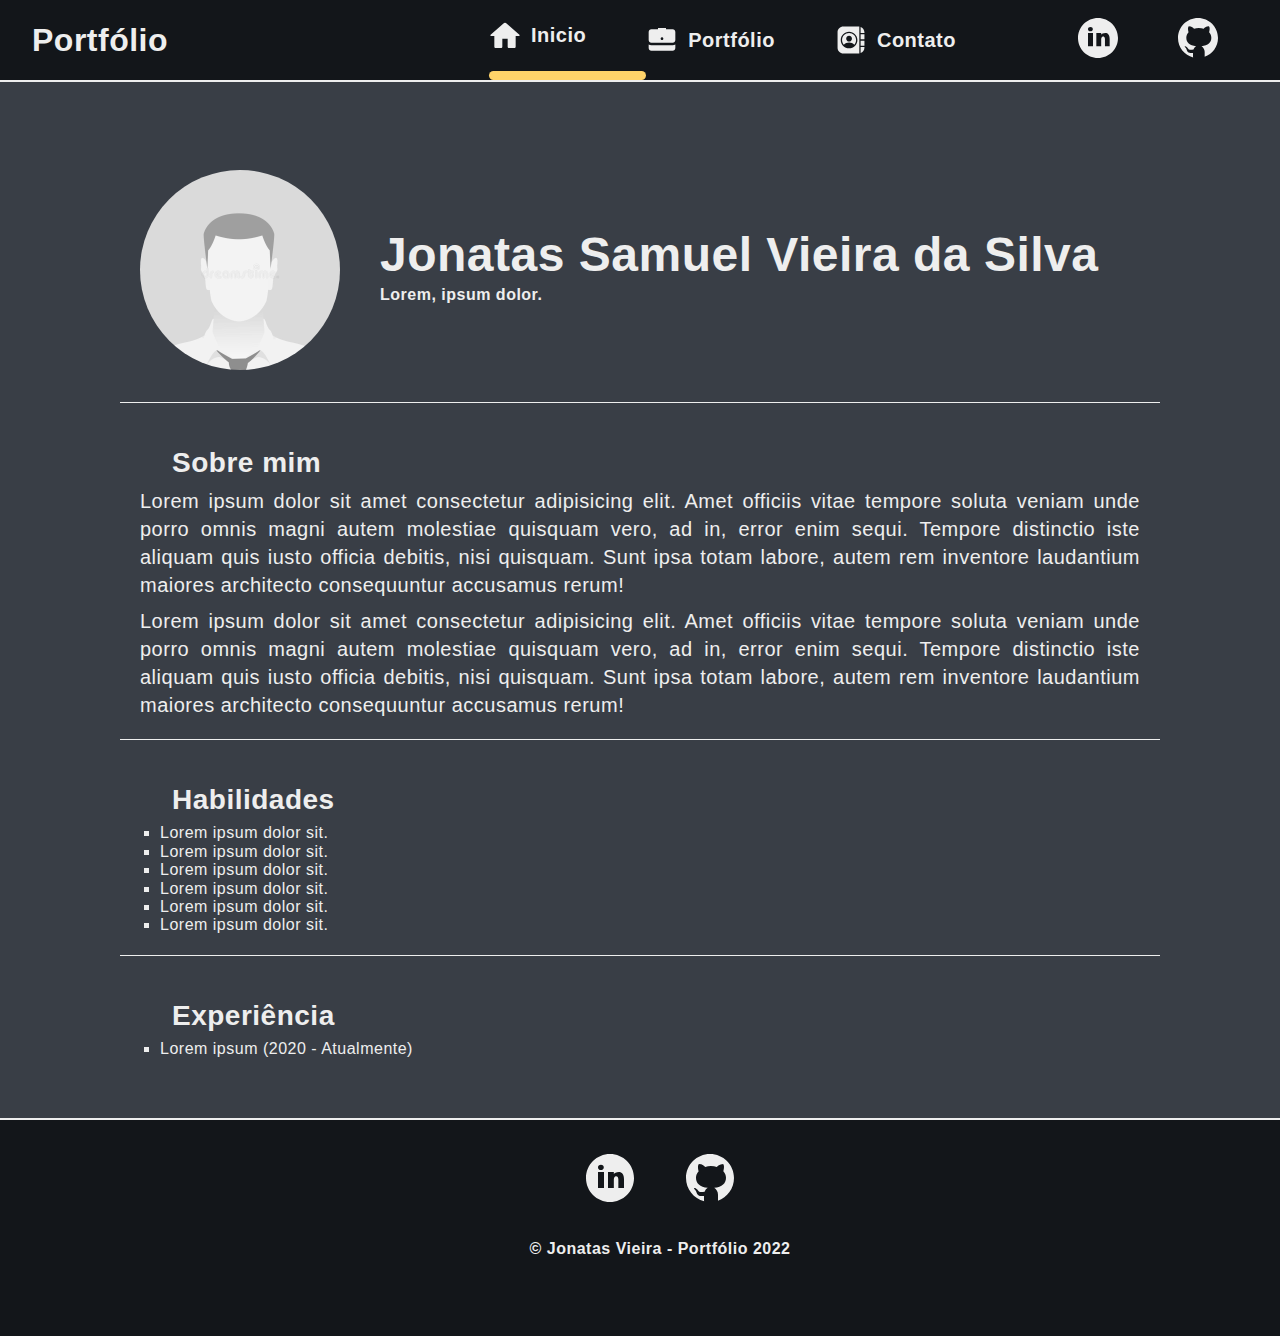
==== commit 8598104a: "Merge pull request #7 from clark25/habilidades" ====
--- a/index.html
+++ b/index.html
@@ -12,6 +12,7 @@
   <link rel="stylesheet" href="css/header.css">
   <link rel="stylesheet" href="css/footer.css">
   <link rel="stylesheet" href="css/perfil.css">
+  <link rel="stylesheet" href="css/informacoes.css">
 
   <title>Jonatas SVS | Início</title>
 </head>
@@ -75,10 +76,30 @@
       <div class="infocontent">
         <h1>Jonatas Samuel Vieira da Silva</h1>
         <p>Lorem, ipsum dolor.</p>
-        <h2>Sobre mim</h2>
-        <p> Lorem ipsum dolor sit, amet consectetur adipisicing elit. Distinctio voluptatem maiores assumenda corporis. Quam in tenetur et numquam, rerum praesentium.</p>
-        <p> Lorem ipsum dolor sit, amet consectetur adipisicing elit. Distinctio voluptatem maiores assumenda corporis. Quam in tenetur et numquam, rerum praesentium.</p>
+        
       </div>
+    </section>
+    <section class="informacoes">
+      <h2>Sobre mim</h2>
+      <p>Lorem ipsum dolor sit amet consectetur adipisicing elit. Amet officiis vitae tempore soluta veniam unde porro omnis magni autem molestiae quisquam vero, ad in, error enim sequi. Tempore distinctio iste aliquam quis iusto officia debitis, nisi quisquam. Sunt ipsa totam labore, autem rem inventore laudantium maiores architecto consequuntur accusamus rerum!</p>
+      <p>Lorem ipsum dolor sit amet consectetur adipisicing elit. Amet officiis vitae tempore soluta veniam unde porro omnis magni autem molestiae quisquam vero, ad in, error enim sequi. Tempore distinctio iste aliquam quis iusto officia debitis, nisi quisquam. Sunt ipsa totam labore, autem rem inventore laudantium maiores architecto consequuntur accusamus rerum!</p>
+    </section>
+    <section class="informacoes">
+      <h2>Habilidades</h2>
+      <ul>
+        <li>Lorem ipsum dolor sit.</li>
+        <li>Lorem ipsum dolor sit.</li>
+        <li>Lorem ipsum dolor sit.</li>
+        <li>Lorem ipsum dolor sit.</li>
+        <li>Lorem ipsum dolor sit.</li>
+        <li>Lorem ipsum dolor sit.</li>
+      </ul>
+    </section>
+    <section class="informacoes">
+      <h2>Experiência</h2>
+      <ul>
+        <li>Lorem ipsum (2020 - Atualmente)</li>
+      </ul>
     </section>
   </main>
   <footer>
--- a/css/perfil.css
+++ b/css/perfil.css
@@ -1,16 +1,6 @@
 .perfil{
   margin: 1.25rem 0 0;
   padding: 1.25rem;
-}
-
-.perfil p{
-  font-size: 0.875rem;
-  line-height: 1.25rem;
-  text-align: justify;
-  margin: 0.5rem 0 0;
-}
-
-.perfil {
   display: flex;
   align-items: center;
   flex-direction: column;
@@ -39,28 +29,15 @@
   text-align: center;
 }
 
-.perfil  .infocontent p:first-of-type{
+.perfil  .infocontent p{
   font-size: 0.75rem;
   font-weight: 700;
   text-align: center;
   margin: 0.25rem 0 0;
 }
 
-.perfil  .infocontent h2{
-  font-size: 1.25rem;
-  font-weight: 700;
-  text-align: center;
-  margin: 1rem 0 0.25rem;
-}
-
 @media(min-width: 1024px){
-  .perfil p{
-    font-size: 1.25rem;
-    line-height: 1.75rem;
-  }
-
   .perfil {
-    align-items: flex-start;
     flex-direction: row;
     padding-bottom: 2rem;
   }
@@ -85,14 +62,8 @@
     text-align: left;
   }
 
-  .perfil  .infocontent p:first-of-type{
+  .perfil  .infocontent p{
     font-size: 1rem;
     text-align: left;
   }
-
-  .perfil  .infocontent h2{
-    font-size: 1.75rem;
-    text-align: left;
-    margin: 1.5rem 0 0.5rem;
-  }
 }--- a/css/informacoes.css
+++ b/css/informacoes.css
@@ -0,0 +1,49 @@
+.informacoes{
+  padding: 1.25rem;
+  margin: 0;
+  border-bottom: 1px solid var(--color-gray-light);
+}
+
+.informacoes:last-of-type{
+  border-bottom: none;
+}
+
+.informacoes h2{
+  font-size: 1.25rem;
+  font-weight: 700;
+  text-align: center;
+}
+
+.informacoes p{
+  font-size: 0.875rem;
+  line-height: 1.25rem;
+  text-align: justify;
+  margin: 0.5rem 0 0;
+}
+
+.informacoes ul{
+  font-size: 0.875rem;
+  margin: 0.5rem 0 0;
+  text-align: justify;
+  list-style-type: square;
+  padding-left: 1.25rem;
+}
+
+@media(min-width: 1024px){
+   .informacoes h2{
+    font-size: 1.75rem;
+    text-align: left;
+    margin: 1.5rem 0 0.5rem;
+    padding-left: 2rem;
+  }
+
+  .informacoes p{
+    font-size: 1.25rem;
+    line-height: 1.75rem;
+  }
+
+  .informacoes ul{
+    font-size: 1rem;
+    text-align: left;
+  }
+}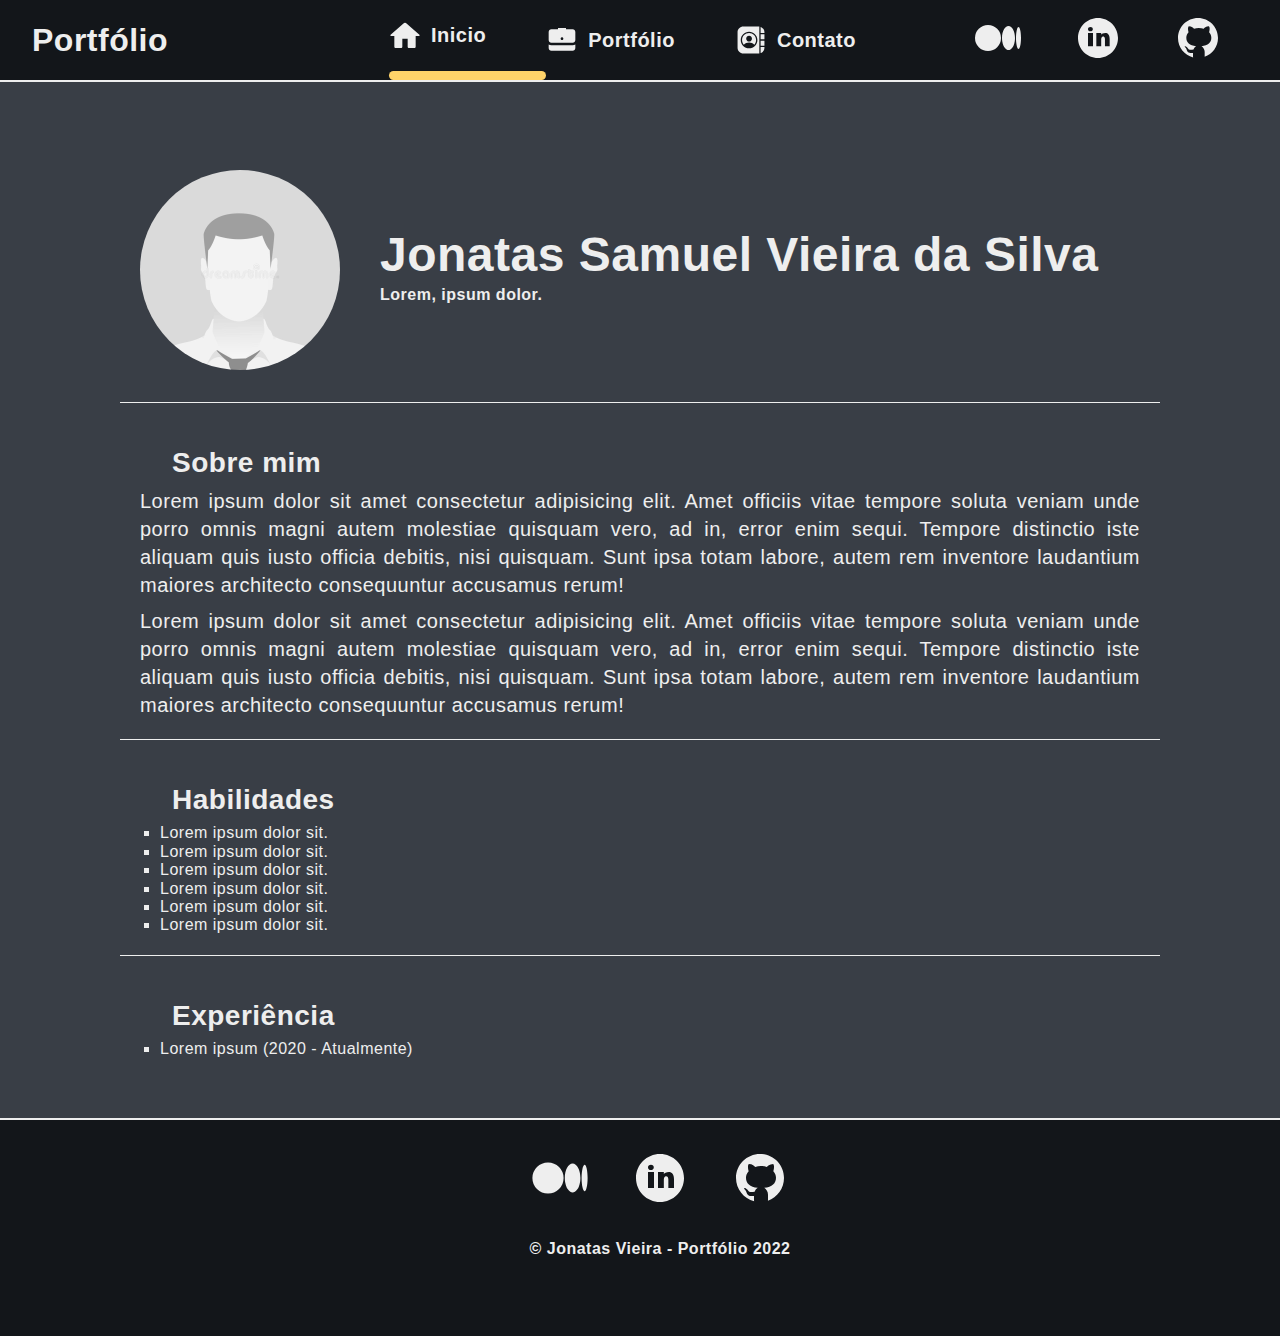
==== commit f368c70d: "Merge pull request #8 from clark25/newheaderfooter" ====
--- a/index.html
+++ b/index.html
@@ -20,7 +20,7 @@
   <header>
     <nav class="topnav">
       <div id="navbar">
-        <a href="./" class="logonav">Portfólio</a>
+        <a href="./" class="logonav" title="Portfólio do Jonatas">Portfólio</a>
         <a href="javascript:void(0);" id="hambutton" onclick="openMenu()">
           <span></span>
           <span></span>
@@ -31,21 +31,21 @@
       <div id="collapsenav">
         <ul class="linkspagesnav">
           <li class="active">
-            <a href="./" class="">
+            <a href="./" title="Início">
               <?xml version="1.0"?><svg fill="#EEEEEE" xmlns="http://www.w3.org/2000/svg"  viewBox="0 0 24 24" width="48px" height="48px">    <path d="M 12 2 A 1 1 0 0 0 11.289062 2.296875 L 1.203125 11.097656 A 0.5 0.5 0 0 0 1 11.5 A 0.5 0.5 0 0 0 1.5 12 L 4 12 L 4 20 C 4 20.552 4.448 21 5 21 L 9 21 C 9.552 21 10 20.552 10 20 L 10 14 L 14 14 L 14 20 C 14 20.552 14.448 21 15 21 L 19 21 C 19.552 21 20 20.552 20 20 L 20 12 L 22.5 12 A 0.5 0.5 0 0 0 23 11.5 A 0.5 0.5 0 0 0 22.796875 11.097656 L 12.716797 2.3027344 A 1 1 0 0 0 12.710938 2.296875 A 1 1 0 0 0 12 2 z"/></svg>
               Inicio
             </a>
             <span></span>
           </li>
           <li>
-            <a href="./portfolio.html">
+            <a href="./portfolio.html" title="Portfólio">
               <?xml version="1.0"?><svg fill="#EEEEEE" xmlns="http://www.w3.org/2000/svg"  viewBox="0 0 24 24" width="48px" height="48px">    <path d="M 9 3 L 9 4 L 4 4 C 2.895 4 2 4.895 2 6 L 2 12 C 2 13.103 2.897 14 4 14 L 20 14 C 21.103 14 22 13.103 22 12 L 22 6 C 22 4.895 21.105 4 20 4 L 15 4 L 15 3 L 9 3 z M 12 10 C 12.552 10 13 10.448 13 11 C 13 11.552 12.552 12 12 12 C 11.448 12 11 11.552 11 11 C 11 10.448 11.448 10 12 10 z M 2 15.443359 L 2 18 C 2 19.105 2.895 20 4 20 L 20 20 C 21.105 20 22 19.105 22 18 L 22 15.443359 C 21.409 15.787359 20.732 16 20 16 L 4 16 C 3.268 16 2.591 15.787359 2 15.443359 z"/></svg>
               Portfólio
             </a>
             <span></span>
           </li>
           <li>
-            <a href="./contato.html">
+            <a href="./contato.html" title="Contato">
               <svg fill="#EEEEEE" xmlns="http://www.w3.org/2000/svg"  viewBox="0 0 50 50" width="48px" height="48px"><path d="M 13 4 C 8.038 4 4 8.037 4 13 L 4 37 C 4 41.963 8.038 46 13 46 L 37 46 C 37.338 46 37.671 45.978406 38 45.941406 L 38 4.0585938 C 37.671 4.0215938 37.338 4 37 4 L 13 4 z M 40 4.5253906 L 40 14 L 46 14 L 46 13 C 46 9.09 43.49 5.7643906 40 4.5253906 z M 22 12 C 29.168 12 35 17.832 35 25 C 35 32.168 29.168 38 22 38 C 14.832 38 9 32.168 9 25 C 9 17.832 14.832 12 22 12 z M 22 14 C 15.935 14 11 18.935 11 25 C 11 27.814 12.071406 30.377219 13.816406 32.324219 C 15.889406 30.225219 18.852 29 22 29 C 25.14 29 28.1135 30.222312 30.1875 32.320312 C 31.9295 30.373313 33 27.812 33 25 C 33 18.935 28.065 14 22 14 z M 40 16 L 40 24 L 46 24 L 46 16 L 40 16 z M 22 18.5 C 24.481 18.5 26.5 20.519 26.5 23 C 26.5 25.481 24.481 27.5 22 27.5 C 19.519 27.5 17.5 25.481 17.5 23 C 17.5 20.519 19.519 18.5 22 18.5 z M 40 26 L 40 34 L 46 34 L 46 26 L 40 26 z M 40 36 L 40 45.474609 C 43.49 44.235609 46 40.91 46 37 L 46 36 L 40 36 z"/></svg>
               Contato
             </a>
@@ -54,12 +54,17 @@
         </ul>
         <ul class="linkedingithubnav">
           <li>
-            <a href="https://www.linkedin.com/in/jonatas-svs/" target="_blank">
+            <a href="" target="_blank" title="Medium">
+              <svg fill="#EEEEEE" xmlns="http://www.w3.org/2000/svg"  viewBox="0 0 50 50" width="50px" height="50px"><path d="M15 12A13 13 0 1015 38 13 13 0 1015 12zM35.5 13c-3.59 0-6.5 5.373-6.5 12 0 1.243.102 2.441.292 3.568.253 1.503.662 2.879 1.192 4.065.265.593.56 1.138.881 1.627.642.978 1.388 1.733 2.202 2.201C34.178 36.811 34.827 37 35.5 37s1.322-.189 1.933-.539c.814-.468 1.56-1.223 2.202-2.201.321-.489.616-1.034.881-1.627.53-1.185.939-2.562 1.192-4.065C41.898 27.441 42 26.243 42 25 42 18.373 39.09 13 35.5 13zM45.5 14c-.259 0-.509.173-.743.495-.157.214-.307.494-.448.833-.071.169-.14.353-.206.551-.133.395-.257.846-.37 1.343-.226.995-.409 2.181-.536 3.497-.063.658-.112 1.349-.146 2.065C43.017 23.499 43 24.241 43 25s.017 1.501.051 2.217c.033.716.082 1.407.146 2.065.127 1.316.31 2.501.536 3.497.113.498.237.948.37 1.343.066.198.135.382.206.551.142.339.292.619.448.833C44.991 35.827 45.241 36 45.5 36c1.381 0 2.5-4.925 2.5-11S46.881 14 45.5 14z"/></svg>
+            </a>
+          </li>
+          <li>
+            <a href="https://www.linkedin.com/in/jonatas-svs/" target="_blank" title="Linkedin">
               <?xml version="1.0"?><svg fill="#EEEEEE" xmlns="http://www.w3.org/2000/svg"  viewBox="0 0 30 30" width="30px" height="30px">    <path d="M15,3C8.373,3,3,8.373,3,15c0,6.627,5.373,12,12,12s12-5.373,12-12C27,8.373,21.627,3,15,3z M10.496,8.403 c0.842,0,1.403,0.561,1.403,1.309c0,0.748-0.561,1.309-1.496,1.309C9.561,11.022,9,10.46,9,9.712C9,8.964,9.561,8.403,10.496,8.403z M12,20H9v-8h3V20z M22,20h-2.824v-4.372c0-1.209-0.753-1.488-1.035-1.488s-1.224,0.186-1.224,1.488c0,0.186,0,4.372,0,4.372H14v-8 h2.918v1.116C17.294,12.465,18.047,12,19.459,12C20.871,12,22,13.116,22,15.628V20z"/></svg>
             </a>
           </li>
           <li>
-            <a href="https://github.com/clark25" target="_blank">
+            <a href="https://github.com/clark25" target="_blank" title="Github">
               <?xml version="1.0"?><svg fill="#EEEEEE" xmlns="http://www.w3.org/2000/svg"  viewBox="0 0 30 30" width="30px" height="30px">    <path d="M15,3C8.373,3,3,8.373,3,15c0,5.623,3.872,10.328,9.092,11.63C12.036,26.468,12,26.28,12,26.047v-2.051 c-0.487,0-1.303,0-1.508,0c-0.821,0-1.551-0.353-1.905-1.009c-0.393-0.729-0.461-1.844-1.435-2.526 c-0.289-0.227-0.069-0.486,0.264-0.451c0.615,0.174,1.125,0.596,1.605,1.222c0.478,0.627,0.703,0.769,1.596,0.769 c0.433,0,1.081-0.025,1.691-0.121c0.328-0.833,0.895-1.6,1.588-1.962c-3.996-0.411-5.903-2.399-5.903-5.098 c0-1.162,0.495-2.286,1.336-3.233C9.053,10.647,8.706,8.73,9.435,8c1.798,0,2.885,1.166,3.146,1.481C13.477,9.174,14.461,9,15.495,9 c1.036,0,2.024,0.174,2.922,0.483C18.675,9.17,19.763,8,21.565,8c0.732,0.731,0.381,2.656,0.102,3.594 c0.836,0.945,1.328,2.066,1.328,3.226c0,2.697-1.904,4.684-5.894,5.097C18.199,20.49,19,22.1,19,23.313v2.734 c0,0.104-0.023,0.179-0.035,0.268C23.641,24.676,27,20.236,27,15C27,8.373,21.627,3,15,3z"/></svg>
             </a>
           </li>
@@ -106,12 +111,17 @@
     <div class="containerpf">
       <ul>
         <li>
-          <a href="https://www.linkedin.com/in/jonatas-svs/" target="_blank">
+          <a href="" title="Medium">
+            <svg fill="#EEEEEE" xmlns="http://www.w3.org/2000/svg"  viewBox="0 0 50 50" width="50px" height="50px"><path d="M15 12A13 13 0 1015 38 13 13 0 1015 12zM35.5 13c-3.59 0-6.5 5.373-6.5 12 0 1.243.102 2.441.292 3.568.253 1.503.662 2.879 1.192 4.065.265.593.56 1.138.881 1.627.642.978 1.388 1.733 2.202 2.201C34.178 36.811 34.827 37 35.5 37s1.322-.189 1.933-.539c.814-.468 1.56-1.223 2.202-2.201.321-.489.616-1.034.881-1.627.53-1.185.939-2.562 1.192-4.065C41.898 27.441 42 26.243 42 25 42 18.373 39.09 13 35.5 13zM45.5 14c-.259 0-.509.173-.743.495-.157.214-.307.494-.448.833-.071.169-.14.353-.206.551-.133.395-.257.846-.37 1.343-.226.995-.409 2.181-.536 3.497-.063.658-.112 1.349-.146 2.065C43.017 23.499 43 24.241 43 25s.017 1.501.051 2.217c.033.716.082 1.407.146 2.065.127 1.316.31 2.501.536 3.497.113.498.237.948.37 1.343.066.198.135.382.206.551.142.339.292.619.448.833C44.991 35.827 45.241 36 45.5 36c1.381 0 2.5-4.925 2.5-11S46.881 14 45.5 14z"/></svg>
+          </a>
+        </li>
+        <li>
+          <a href="https://www.linkedin.com/in/jonatas-svs/" target="_blank" title="Linkedin">
             <?xml version="1.0"?><svg fill="#EEEEEE" xmlns="http://www.w3.org/2000/svg"  viewBox="0 0 30 30" width="30px" height="30px">    <path d="M15,3C8.373,3,3,8.373,3,15c0,6.627,5.373,12,12,12s12-5.373,12-12C27,8.373,21.627,3,15,3z M10.496,8.403 c0.842,0,1.403,0.561,1.403,1.309c0,0.748-0.561,1.309-1.496,1.309C9.561,11.022,9,10.46,9,9.712C9,8.964,9.561,8.403,10.496,8.403z M12,20H9v-8h3V20z M22,20h-2.824v-4.372c0-1.209-0.753-1.488-1.035-1.488s-1.224,0.186-1.224,1.488c0,0.186,0,4.372,0,4.372H14v-8 h2.918v1.116C17.294,12.465,18.047,12,19.459,12C20.871,12,22,13.116,22,15.628V20z"/></svg>
           </a>
         </li>
         <li>
-          <a href="https://github.com/clark25" target="_blank">
+          <a href="https://github.com/clark25" target="_blank" title="Github">
             <?xml version="1.0"?><svg fill="#EEEEEE" xmlns="http://www.w3.org/2000/svg"  viewBox="0 0 30 30" width="30px" height="30px">    <path d="M15,3C8.373,3,3,8.373,3,15c0,5.623,3.872,10.328,9.092,11.63C12.036,26.468,12,26.28,12,26.047v-2.051 c-0.487,0-1.303,0-1.508,0c-0.821,0-1.551-0.353-1.905-1.009c-0.393-0.729-0.461-1.844-1.435-2.526 c-0.289-0.227-0.069-0.486,0.264-0.451c0.615,0.174,1.125,0.596,1.605,1.222c0.478,0.627,0.703,0.769,1.596,0.769 c0.433,0,1.081-0.025,1.691-0.121c0.328-0.833,0.895-1.6,1.588-1.962c-3.996-0.411-5.903-2.399-5.903-5.098 c0-1.162,0.495-2.286,1.336-3.233C9.053,10.647,8.706,8.73,9.435,8c1.798,0,2.885,1.166,3.146,1.481C13.477,9.174,14.461,9,15.495,9 c1.036,0,2.024,0.174,2.922,0.483C18.675,9.17,19.763,8,21.565,8c0.732,0.731,0.381,2.656,0.102,3.594 c0.836,0.945,1.328,2.066,1.328,3.226c0,2.697-1.904,4.684-5.894,5.097C18.199,20.49,19,22.1,19,23.313v2.734 c0,0.104-0.023,0.179-0.035,0.268C23.641,24.676,27,20.236,27,15C27,8.373,21.627,3,15,3z"/></svg>
           </a>
         </li>
--- a/css/header.css
+++ b/css/header.css
@@ -205,7 +205,7 @@
 
   .topnav #collapsenav .linkspagesnav li a{
     font-size: 1.25rem;
-    padding: 0 25px;
+    padding: 0 15px;
   }
 
   .topnav #collapsenav .linkspagesnav li.active span{
